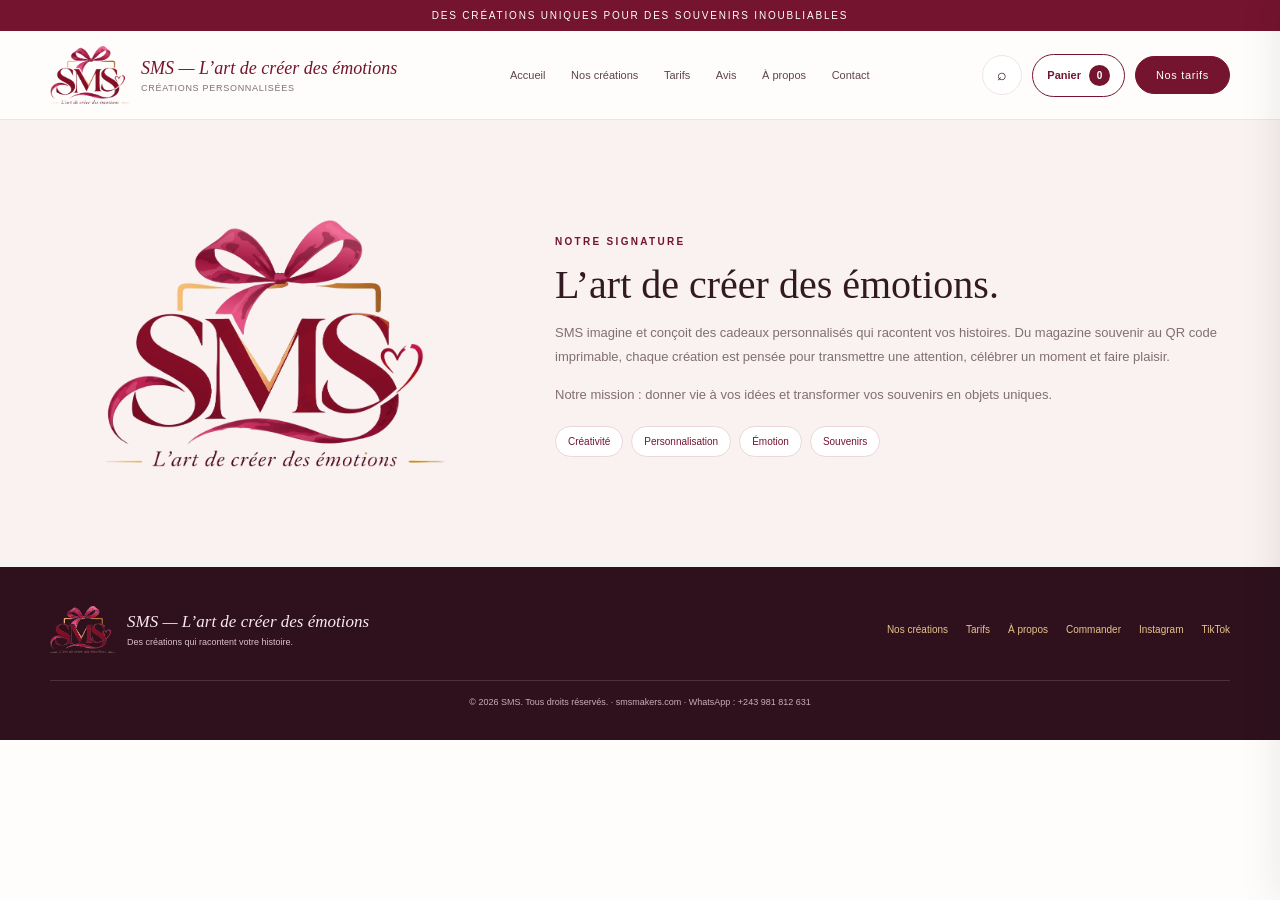
==== apropos.html @ b7522108 "Add files via upload" ====
﻿<!DOCTYPE html>
<html lang="fr">
<head>
<meta charset="UTF-8">
<meta name="viewport" content="width=device-width, initial-scale=1.0">
<link rel="canonical" href="https://smsmakers.com/">
<meta name="description" content="SMS — L’art de créer des émotions. Magazines, journaux surprises, cadres, mini-albums, cartes, QR codes et invitations personnalisés.">
<title>SMS — L’art de créer des émotions</title>
<link rel="stylesheet" href="style.css">
</head>
<body>
<div id="app">
<div class="announcement">Des créations uniques pour des souvenirs inoubliables</div>
  <header>
    <div class="wrap nav">
      <a class="brand" href="index.html" aria-label="SMS accueil">
        <img src="[data-uri]" alt="Logo SMS sans arrière-plan">
        <span class="brand-copy"><strong>SMS — L’art de créer des émotions</strong><small>CRÉATIONS PERSONNALISÉES</small></span>
      </a>
      <nav class="nav-links" id="navLinks" aria-label="Navigation principale">
        <a href="index.html">Accueil</a><a href="creations.html">Nos créations</a><a href="tarifs.html">Tarifs</a><a href="avis.html">Avis</a><a href="apropos.html">À propos</a><a href="commander.html">Contact</a>
      </nav>
      <div class="nav-actions">
        <button class="search-toggle" id="searchToggle" aria-label="Ouvrir la recherche" title="Rechercher">⌕</button>
        <button class="cart-toggle" id="cartToggle" aria-label="Ouvrir le panier">Panier <span id="cartCount">0</span></button>
        <a class="pill" href="tarifs.html">Nos tarifs</a>
        <button class="menu-toggle" id="menuToggle" aria-label="Ouvrir le menu" aria-expanded="false">☰</button>
      </div>
    </div>
    <div class="search-panel" id="searchPanel">
      <div class="wrap"><label class="search-box"><span>⌕</span><input id="siteSearch" type="search" placeholder="Rechercher un magazine, un cadre, un album…" aria-label="Rechercher une création"></label></div>
    </div>
  </header>
<main>
<section class="section about" id="apropos">
      <div class="wrap about-grid">
        <div class="about-logo"><img src="[data-uri]" alt="Logo SMS transparent"></div>
        <div class="about-copy"><span class="kicker">Notre signature</span><h2>L’art de créer des émotions.</h2><p>SMS imagine et conçoit des cadeaux personnalisés qui racontent vos histoires. Du magazine souvenir au QR code imprimable, chaque création est pensée pour transmettre une attention, célébrer un moment et faire plaisir.</p><p>Notre mission : donner vie à vos idées et transformer vos souvenirs en objets uniques.</p><div class="tags"><span>Créativité</span><span>Personnalisation</span><span>Émotion</span><span>Souvenirs</span></div></div>
      </div>
    </section>
</main>
<div class="cart-overlay" id="cartOverlay"></div>
  <aside class="cart-drawer" id="cartDrawer" aria-label="Votre panier" aria-hidden="true">
    <div class="cart-head"><h2>Votre panier</h2><button class="cart-close" id="cartClose" aria-label="Fermer le panier">×</button></div>
    <div id="cartItems"><div class="cart-empty">Votre panier est vide pour le moment.<br>Ajoutez les créations qui vous intéressent.</div></div>
    <div class="cart-summary" id="cartSummary" hidden>
      <p>Le total affiché ne comprend pas la livraison. Les frais seront calculés selon votre lieu de livraison.</p>
      <div class="promo-status" id="promoStatus" aria-live="polite"></div>
      <button class="pill" id="cartWhatsApp" type="button">Envoyer ma commande sur WhatsApp</button>
      <div class="cart-social"><a id="cartInstagram" href="#" target="_blank" rel="noopener">Commander via Instagram</a><a id="cartTikTok" href="#" target="_blank" rel="noopener">Nous écrire sur TikTok</a></div>
    </div>
  </aside>
<footer>
    <div class="wrap">
      <div class="footer-inner">
        <div class="footer-brand"><img src="[data-uri]" alt="SMS"><div><strong>SMS — L’art de créer des émotions</strong><small>Des créations qui racontent votre histoire.</small></div></div>
        <div class="footer-links"><a href="creations.html">Nos créations</a><a href="tarifs.html">Tarifs</a><a href="apropos.html">À propos</a><a href="commander.html">Commander</a><a id="footerInstagram" href="#" target="_blank" rel="noopener">Instagram</a><a id="footerTikTok" href="#" target="_blank" rel="noopener">TikTok</a></div>
      </div>
      <div class="copyright">© <span id="year"></span> SMS. Tous droits réservés. · <a href="https://smsmakers.com/" target="_blank" rel="noopener">smsmakers.com</a> · WhatsApp : +243 981 812 631</div>
    </div>
  </footer>
</div>
<script src="script.js"></script>
</body>
</html>
---- style.css ----
﻿
:root {
  --site-primary: #74142f;
  --site-secondary: #d7a65e;
  --site-background: #fffdfb;
  --site-on-primary: #ffffff;
  --site-on-secondary: #32111d;
  --site-on-background: #321a22;
  --site-font-body: Arial, Helvetica, sans-serif;
  --site-font-heading: Georgia, 'Times New Roman', serif;
  --site-heading-scale: 1;
  --site-spacing-scale: 1;
  --site-radius-scale: 1;
  --site-decoration-opacity: 1;
  --ink: #321a22;
  --muted: #806f73;
  --line: #eee4e2;
  --blush: #f8edef;
  --cream: #f8f2eb;
}
* { box-sizing: border-box; }
html { scroll-behavior: smooth; scroll-padding-top: 110px; }
body { margin: 0; font-family: var(--site-font-body); background: var(--site-background); color: var(--ink); }
#app { min-height: 100vh; width: 100%; background-color: light-dark(var(--site-background), #20171a); color: light-dark(var(--site-on-background), #fff2f3); border-radius: 0; overflow: clip; }
a { color: inherit; text-decoration: none; }
button, input, textarea, select { font: inherit; }
.wrap { width: min(1180px, calc(100% - 48px)); margin-inline: auto; }
.announcement { padding: 10px 16px; background: var(--site-primary); color: white; text-align: center; font-size: 10px; letter-spacing: .18em; text-transform: uppercase; }
header { position: sticky; top: 0; z-index: 20; background: color-mix(in srgb, var(--site-background) 95%, transparent); backdrop-filter: blur(14px); border-bottom: 1px solid var(--line); }
.nav { min-height: 88px; display: grid; grid-template-columns: auto 1fr auto; align-items: center; gap: 28px; }
.brand { display: flex; align-items: center; gap: 11px; min-width: 190px; }
.brand img { width: 80px; height: 70px; object-fit: contain; }
.brand-copy { display: grid; gap: 4px; }
.brand-copy strong { font: italic 18px var(--site-font-heading); color: var(--site-primary); }
.brand-copy small { color: var(--muted); font-size: 9px; letter-spacing: .08em; }
.nav-links { display: flex; justify-content: center; align-items: center; gap: clamp(12px, 2vw, 27px); }
.nav-links a { font-size: 11px; color: #5c454c; transition: color .2s; white-space: nowrap; }
.nav-links a:hover { color: var(--site-primary); }
.nav-actions { display: flex; align-items: center; gap: 10px; }
.search-toggle, .menu-toggle { width: 40px; height: 40px; display: grid; place-items: center; border: 1px solid var(--line); background: white; color: var(--ink); border-radius: 50%; cursor: pointer; }
.menu-toggle { display: none; }
.pill { display: inline-flex; align-items: center; justify-content: center; border: 1px solid var(--site-primary); border-radius: 99px; padding: 12px 20px; background: var(--site-primary); color: white; font-size: 11px; letter-spacing: .06em; cursor: pointer; transition: .2s; }
.pill:hover { transform: translateY(-2px); box-shadow: 0 9px 20px #74142f22; }
.search-panel { display: none; padding: 0 0 18px; }
.search-panel.open { display: block; }
.search-box { display: flex; align-items: center; gap: 12px; max-width: 580px; margin: auto; padding: 12px 17px; border: 1px solid var(--line); border-radius: 99px; background: white; }
.search-box input { width: 100%; border: 0; outline: 0; color: var(--ink); background: transparent; font-size: 13px; }
.hero { padding: 58px 0 54px; background: linear-gradient(110deg, #fbf5f0 0%, #fffdfb 53%, #f7e9ed 100%); }
.hero-grid { display: grid; grid-template-columns: 1fr 1.04fr; align-items: center; gap: 50px; }
.kicker { color: var(--site-primary); font-size: 10px; letter-spacing: .23em; text-transform: uppercase; font-weight: 700; }
.hero h1 { margin: 17px 0 18px; color: #5e1028; font: normal clamp(42px, 5.1vw, 68px)/1.06 var(--site-font-heading); letter-spacing: -.035em; }
.hero h1 em { color: #b64d70; font-weight: normal; }
.hero p { max-width: 470px; color: #78676b; font-size: 14px; line-height: 1.9; }
.hero-buttons { display: flex; flex-wrap: wrap; gap: 11px; margin-top: 27px; }
.pill.secondary { background: transparent; color: var(--site-primary); }
.hero-signature { margin-top: 27px; color: #977d80; font: italic 17px var(--site-font-heading); }
.hero-gallery { position: relative; padding: 17px; background: #fff; border: 1px solid #eee2df; box-shadow: 0 22px 55px #4d1b2a13; transform: rotate(.6deg); }
.gallery-grid { display: grid; grid-template-columns: repeat(3, 1fr); gap: 10px; }
.gallery-tile { min-width: 0; }
.gallery-tile .art { height: clamp(130px, 18vw, 220px); display: grid; place-items: center; overflow: hidden; background: #f5e5e6; }
.gallery-tile:nth-child(2) .art { background: #f4eee4; }
.gallery-tile:nth-child(3) .art { background: #eee4e9; }
.gallery-tile p { margin: 9px 0 0; color: #4c353c; text-align: center; font: italic 13px var(--site-font-heading); }
.art-card { width: 68%; aspect-ratio: .72; padding: 12px 8px; display: flex; flex-direction: column; align-items: center; justify-content: space-between; background: #fffdfa; border: 1px solid #dfc6bd; box-shadow: 0 9px 18px #52212c22; transform: rotate(-5deg); text-align: center; }
.art-card b { color: var(--site-primary); font: italic 17px var(--site-font-heading); }
.art-card span { color: #b67a64; font-size: 27px; }
.art-card small { color: #8a6c6c; font-size: 6px; letter-spacing: .13em; text-transform: uppercase; }
.art-book { width: 73%; aspect-ratio: .72; background: linear-gradient(135deg, #8a2643, #4b142b); color: #f7dfc2; padding: 17px 9px; display: flex; flex-direction: column; justify-content: space-between; text-align: center; transform: rotate(4deg); box-shadow: 0 10px 20px #52212c30; }
.art-book b { font: italic 18px var(--site-font-heading); }
.art-book small { font-size: 6px; letter-spacing: .14em; }
.art-frame { width: 80%; aspect-ratio: 1.08; border: 10px solid #d7b57f; background: #fff; padding: 7px; transform: rotate(3deg); box-shadow: 0 10px 20px #52212c22; }
.art-frame div { height: 100%; display: grid; place-items: center; background: linear-gradient(145deg,#f2d6df,#f7e9d9); color: #8e2548; font-size: 36px; }
.hero-caption { padding: 14px 0 0; text-align: center; color: var(--site-primary); font: italic 15px var(--site-font-heading); }
.section { padding: 75px 0; }
.section-heading { max-width: 620px; margin: 0 auto 34px; text-align: center; }
.section-heading .kicker { display: block; }
.section-heading h2 { margin: 12px 0 9px; color: var(--ink); font: normal calc(37px * var(--site-heading-scale))/1.15 var(--site-font-heading); }
.section-heading p { margin: 0; color: var(--muted); font-size: 13px; line-height: 1.8; }
.category-nav { display: flex; justify-content: center; flex-wrap: wrap; gap: 9px; margin: 0 auto 28px; }
.category-nav button { border: 1px solid var(--line); background: white; color: #725d62; border-radius: 99px; padding: 9px 14px; font-size: 10px; cursor: pointer; }
.category-nav button.active, .category-nav button:hover { background: var(--site-primary); color: white; border-color: var(--site-primary); }
.product-grid { display: grid; grid-template-columns: repeat(4, 1fr); gap: 17px; }
.product-card { overflow: hidden; background: white; border: 1px solid var(--line); transition: transform .22s, box-shadow .22s; }
.product-card:hover { transform: translateY(-5px); box-shadow: 0 15px 32px #46182712; }
.product-card[hidden] { display: none; }
.product-art { height: 205px; display: grid; place-items: center; overflow: hidden; background: #f7e9ec; }
.product-card:nth-child(3n+2) .product-art { background: #f5eee4; }
.product-card:nth-child(3n) .product-art { background: #eee8ed; }
.product-card:nth-child(4n) .product-art { background: #f8e8df; }
.product-info { padding: 16px 16px 18px; }
.product-info .type { color: #a27b80; font-size: 9px; letter-spacing: .14em; text-transform: uppercase; }
.product-info h3 { margin: 7px 0; color: var(--ink); font: normal 20px var(--site-font-heading); }
.product-info p { min-height: 48px; margin: 0 0 13px; color: var(--muted); font-size: 11px; line-height: 1.7; }
.text-link { color: var(--site-primary); font-size: 10px; font-weight: 700; letter-spacing: .07em; }
.text-link span { font-size: 16px; vertical-align: -1px; }
.no-results { display: none; padding: 25px; text-align: center; color: var(--muted); font-size: 13px; }
.no-results.show { display: block; }
.review-band { position: relative; overflow: hidden; padding: 55px 0 60px; background: var(--site-primary); color: white; }
.review-band:before { content: ''; position: absolute; left: -5%; right: -5%; top: -42px; height: 75px; border-radius: 50%; background: var(--site-background); }
.review-head { text-align: center; padding-top: 15px; }
.review-head span { color: #edc88e; font: italic 20px var(--site-font-heading); }
.review-head h2 { margin: 4px 0 25px; color: white; font: normal 38px var(--site-font-heading); letter-spacing: .08em; }
.review-grid { display: grid; grid-template-columns: repeat(3, 1fr); gap: 24px; }
.review { padding: 18px 22px; border-top: 1px solid #ffffff40; text-align: center; }
.stars { color: #e9c17f; letter-spacing: .2em; font-size: 12px; }
.review p { color: #f2e5e8; font: italic 13px/1.8 var(--site-font-heading); }
.review small { color: #dfbdc7; font-size: 9px; letter-spacing: .12em; text-transform: uppercase; }
.process { display: grid; grid-template-columns: repeat(3, 1fr); gap: 18px; }
.process-card { padding: 25px; border: 1px solid var(--line); background: white; }
.process-number { color: #bd8c57; font: italic 28px var(--site-font-heading); }
.process-card h3 { margin: 12px 0 8px; color: var(--ink); font: normal 21px var(--site-font-heading); }
.process-card p { margin: 0; color: var(--muted); font-size: 12px; line-height: 1.8; }
.about { background: #faf1f1; }
.about-grid { display: grid; grid-template-columns: .8fr 1.2fr; gap: 55px; align-items: center; }
.about-logo { display: grid; place-items: center; padding: 25px; background: transparent; }
.about-logo img { width: min(100%, 340px); height: auto; }
.about-copy h2 { margin: 12px 0; color: var(--ink); font: normal 40px var(--site-font-heading); }
.about-copy p { color: var(--muted); font-size: 13px; line-height: 1.9; }
.tags { display: flex; flex-wrap: wrap; gap: 8px; margin-top: 18px; }
.tags span { padding: 9px 12px; border: 1px solid #ead8da; border-radius: 99px; color: var(--site-primary); background: #fff; font-size: 10px; }
.contact-grid { display: grid; grid-template-columns: .8fr 1.2fr; gap: 42px; align-items: start; }
.contact-copy h2 { margin: 12px 0; color: var(--ink); font: normal 40px var(--site-font-heading); }
.contact-copy p { color: var(--muted); font-size: 13px; line-height: 1.9; }
.contact-form { display: grid; grid-template-columns: 1fr 1fr; gap: 14px; padding: 24px; background: white; border: 1px solid var(--line); }
.field { display: flex; flex-direction: column; gap: 7px; }
.field.full { grid-column: 1/-1; }
.field label { color: #59434a; font-size: 10px; font-weight: 700; }
.field input, .field select, .field textarea { width: 100%; padding: 12px; border: 1px solid #e8dcda; border-radius: 3px; background: #fffdfc; color: var(--ink); outline: none; font-size: 12px; }
.field input:focus, .field select:focus, .field textarea:focus { border-color: var(--site-primary); }
.field textarea { min-height: 95px; resize: vertical; }
.contact-form button { grid-column: 1/-1; }
.form-note { grid-column: 1/-1; margin: 0; color: var(--muted); font-size: 10px; line-height: 1.6; }
footer { padding: 33px 0; background: #2e111c; color: #f8e9ed; }
.footer-inner { display: flex; align-items: center; justify-content: space-between; gap: 25px; }
.footer-brand { display: flex; align-items: center; gap: 12px; }
.footer-brand img { width: 65px; height: 58px; object-fit: contain; }
.footer-brand strong { font: italic 17px var(--site-font-heading); }
.footer-brand small { display: block; margin-top: 5px; color: #d9c0c7; font-size: 9px; }
.footer-links { display: flex; flex-wrap: wrap; gap: 18px; color: #e8c48e; font-size: 10px; }
.copyright { margin-top: 22px; padding-top: 16px; border-top: 1px solid #ffffff22; color: #c9aeb7; font-size: 9px; text-align: center; }
@media (max-width: 980px) {
  .nav { grid-template-columns: auto 1fr auto; gap: 12px; }
  .brand-copy { display: none; }
  .nav-links { gap: 13px; }
  .nav-links a { font-size: 10px; }
  .product-grid { grid-template-columns: repeat(3, 1fr); }
  .hero-grid { gap: 28px; }
}
@media (max-width: 700px) {
  .wrap { width: min(100% - 30px, 540px); }
  .announcement { font-size: 8px; letter-spacing: .12em; }
  .nav { min-height: 72px; grid-template-columns: auto 1fr auto; }
  .brand img { width: 65px; height: 58px; }
  .brand-copy { display: grid; }
  .brand-copy strong { font-size: 15px; }
  .brand-copy small { font-size: 8px; }
  .menu-toggle { display: grid; }
  .nav-links { display: none; position: absolute; top: 72px; left: 0; right: 0; padding: 18px 22px 22px; background: var(--site-background); border-bottom: 1px solid var(--line); flex-direction: column; align-items: stretch; gap: 0; }
  .nav-links.open { display: flex; }
  .nav-links a { padding: 12px 0; border-bottom: 1px solid var(--line); font-size: 12px; }
  .nav-actions > .pill { display: none; }
  .hero { padding: 42px 0; }
  .hero-grid { grid-template-columns: 1fr; gap: 28px; }
  .hero h1 { font-size: 47px; }
  .hero p { font-size: 13px; }
  .hero-gallery { max-width: 480px; margin: 0 auto; }
  .gallery-tile .art { height: 145px; }
  .section { padding: 57px 0; }
  .section-heading h2 { font-size: 32px; }
  .product-grid { grid-template-columns: repeat(2, minmax(0, 1fr)); gap: 11px; }
  .product-art { height: 155px; }
  .product-info { padding: 13px; }
  .product-info h3 { font-size: 17px; }
  .product-info p { min-height: 62px; font-size: 10px; }
  .review-grid, .process { grid-template-columns: 1fr; gap: 10px; }
  .review { padding: 14px 18px; }
  .about-grid, .contact-grid { grid-template-columns: 1fr; gap: 24px; }
  .about-logo { max-width: 280px; margin: auto; }
  .contact-form { grid-template-columns: 1fr; padding: 18px; }
  .field.full { grid-column: auto; }
  .footer-inner { align-items: flex-start; flex-direction: column; }
}
@media (max-width: 380px) {
  .brand-copy strong { font-size: 13px; }
  .search-toggle, .menu-toggle { width: 36px; height: 36px; }
  .product-grid { grid-template-columns: 1fr; }
  .product-art { height: 190px; }
  .gallery-tile .art { height: 115px; }
}

/* ===== PANIER, TARIFS ET RÉSEAUX SOCIAUX ===== */
.cart-toggle {
  display: inline-flex; align-items: center; gap: 8px; border: 1px solid var(--site-primary);
  border-radius: 99px; padding: 10px 14px; background: #fff; color: var(--site-primary);
  font-size: 11px; font-weight: 700; cursor: pointer;
}
.cart-toggle span { display: grid; place-items: center; width: 21px; height: 21px; border-radius: 50%; background: var(--site-primary); color: white; font-size: 10px; }
.add-cart {
  display: inline-flex; align-items: center; justify-content: center; width: 100%; margin-top: 13px;
  padding: 11px 12px; border: 1px solid var(--site-primary); border-radius: 3px;
  background: var(--site-primary); color: white; font-size: 10px; font-weight: 700; letter-spacing: .06em; cursor: pointer;
}
.add-cart:hover { background: #541027; }
.product-variant{width:100%;margin-top:10px;padding:10px;border:1px solid var(--line);background:#fffdfb;color:var(--ink);font-size:10px;border-radius:3px;}
.product-price { margin-top: 9px; color: var(--site-primary); font-size: 12px; font-weight: 700; }
.price-note { margin: 20px auto 0; max-width: 760px; text-align: center; color: var(--muted); font-size: 11px; line-height: 1.8; }
.price-grid { display: grid; grid-template-columns: repeat(2, minmax(0,1fr)); gap: 20px; }
.price-panel { padding: 25px; border: 1px solid var(--line); background: white; }
.price-panel h3 { margin: 0 0 8px; color: var(--site-primary); font: normal 25px var(--site-font-heading); }
.price-panel > p { margin: 0 0 17px; color: var(--muted); font-size: 11px; line-height: 1.7; }
.price-row { display: flex; align-items: center; justify-content: space-between; gap: 12px; padding: 13px 0; border-top: 1px solid var(--line); font-size: 11px; }
.price-row strong { color: var(--site-primary); text-align: right; white-space: nowrap; }
.price-tag { display: inline-block; margin-left: 5px; padding: 4px 7px; border-radius: 99px; background: #f8edef; color: #74142f; font-size: 8px; text-transform: uppercase; letter-spacing: .06em; }
.social-strip { display: flex; flex-wrap: wrap; gap: 10px; margin-top: 20px; }
.social-link { display: inline-flex; align-items: center; justify-content: center; gap: 8px; padding: 12px 16px; border: 1px solid #ffffff55; border-radius: 99px; color: white; font-size: 11px; }
.social-link:hover { background: #ffffff18; }
.cart-overlay { position: fixed; inset: 0; z-index: 80; background: #1b0b12a8; opacity: 0; visibility: hidden; transition: .2s; }
.cart-overlay.open { opacity: 1; visibility: visible; }
.cart-drawer { position: fixed; z-index: 81; top: 0; right: 0; width: min(440px, 100%); height: 100dvh; padding: 24px; overflow-y: auto; background: #fffdfb; color: #321a22; transform: translateX(105%); transition: transform .25s ease; box-shadow: -15px 0 45px #1b0b1220; }
.cart-drawer.open { transform: translateX(0); }
.cart-head { display: flex; align-items: center; justify-content: space-between; gap: 12px; padding-bottom: 16px; border-bottom: 1px solid var(--line); }
.cart-head h2 { margin: 0; font: normal 27px var(--site-font-heading); color: var(--site-primary); }
.cart-close { width: 38px; height: 38px; border: 1px solid var(--line); border-radius: 50%; background: white; font-size: 20px; cursor: pointer; }
.cart-empty { padding: 34px 8px; text-align: center; color: var(--muted); font-size: 13px; line-height: 1.8; }
.cart-item { display: grid; grid-template-columns: 1fr auto; gap: 10px; padding: 16px 0; border-bottom: 1px solid var(--line); }
.cart-item strong { display: block; font: normal 17px var(--site-font-heading); }
.cart-item small { display: block; margin-top: 5px; color: var(--muted); font-size: 10px; }
.cart-controls { display: flex; align-items: center; gap: 7px; margin-top: 10px; }
.cart-controls button { width: 27px; height: 27px; border: 1px solid var(--line); background: white; cursor: pointer; }
.cart-remove { border: 0 !important; color: #a32d4b; background: transparent !important; font-size: 10px; }
.cart-item-price { color: var(--site-primary); font-size: 11px; font-weight: 700; text-align: right; }
.cart-summary { margin-top: 20px; padding-top: 15px; border-top: 1px solid var(--line); }
.cart-summary p { color: var(--muted); font-size: 11px; line-height: 1.7; }
.cart-summary .pill { width: 100%; margin-top: 8px; }
.cart-social { display: grid; grid-template-columns: 1fr 1fr; gap: 8px; margin-top: 10px; }
.cart-social a { padding: 11px 8px; border: 1px solid var(--line); text-align: center; color: var(--site-primary); font-size: 10px; border-radius: 99px; }
.cart-social a:hover { background: #f8edef; }
@media (max-width: 700px) {
  .nav-actions { gap: 6px; }
  .cart-toggle { padding: 8px 10px; font-size: 10px; }
  .nav-actions > .pill { display: none; }
  .price-grid { grid-template-columns: 1fr; }
}


/* Campagne saisonnière Noël & Nouvel An */
.holiday-promo{display:flex;flex-direction:column;gap:7px;max-width:520px;margin:0 0 25px;padding:17px 19px;border:1px solid #c79a57;border-radius:5px;background:linear-gradient(115deg,#4b1024,#751c38);color:#fff;box-shadow:0 10px 26px #4b10241c}
.holiday-eyebrow{font-size:9px;letter-spacing:.16em;color:#f1c98c;font-weight:700}
.holiday-promo strong{font-family:var(--site-font-heading,Georgia,serif);font-size:clamp(20px,3vw,28px);font-weight:400;letter-spacing:.02em}
.holiday-promo strong b{display:inline-block;margin-left:8px;color:#f5cf8e;font-family:inherit;font-size:1.18em}
.holiday-promo>span:last-child{font-size:10px;line-height:1.6;color:#f7e8e9}
.promo-status{margin:12px 0;padding:13px;border:1px solid #d4b078;background:#fff8eb;color:#603b20;font-size:11px;line-height:1.65}
.promo-status strong{display:block;color:#6d1732;font-size:13px;margin-bottom:3px}
.cart-toggle{display:inline-flex;align-items:center;gap:8px;border:1px solid var(--site-primary);border-radius:99px;padding:10px 14px;background:#fff;color:var(--site-primary);font-size:11px;font-weight:700;cursor:pointer}
.cart-toggle span{display:grid;place-items:center;width:21px;height:21px;border-radius:50%;background:var(--site-primary);color:#fff;font-size:10px}
@media(max-width:700px){.nav-actions{gap:6px}.cart-toggle{padding:8px 10px;font-size:10px}.holiday-promo{margin-bottom:20px}}
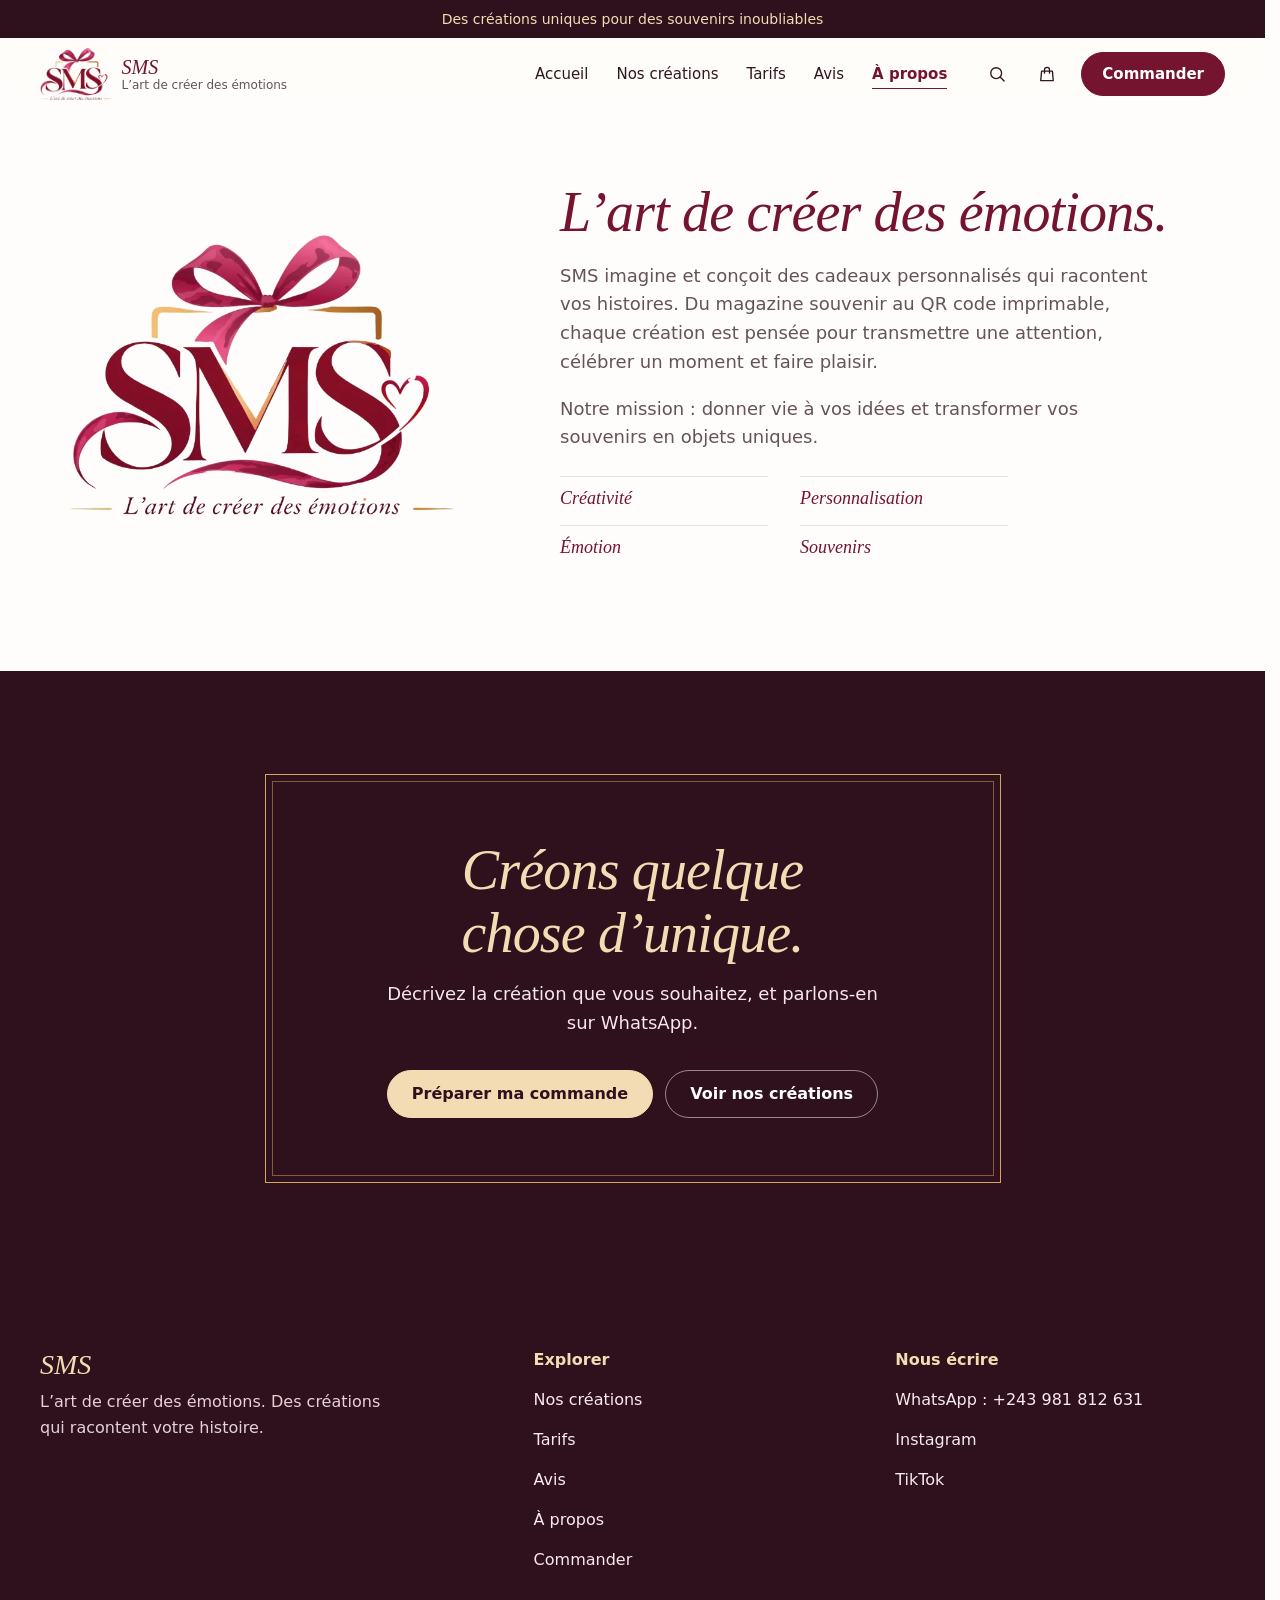
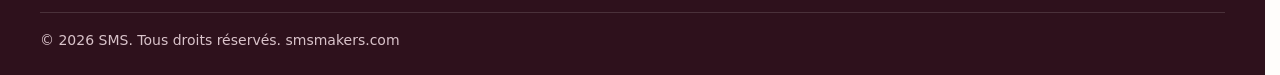
==== commit e74b11a2: "Refonte UI/UX du site SMS autour de l'univers de l'événement - Nouveau hero en faire-part animé et p" ====
--- a/apropos.html
+++ b/apropos.html
@@ -1,65 +1,148 @@
-﻿<!DOCTYPE html>
+<!DOCTYPE html>
 <html lang="fr">
 <head>
 <meta charset="UTF-8">
-<meta name="viewport" content="width=device-width, initial-scale=1.0">
-<link rel="canonical" href="https://smsmakers.com/">
-<meta name="description" content="SMS — L’art de créer des émotions. Magazines, journaux surprises, cadres, mini-albums, cartes, QR codes et invitations personnalisés.">
-<title>SMS — L’art de créer des émotions</title>
+<meta name="viewport" content="width=device-width, initial-scale=1, viewport-fit=cover">
+<title>À propos | SMS, l’art de créer des émotions</title>
+<meta name="description" content="SMS imagine et conçoit des cadeaux personnalisés qui racontent vos histoires et célèbrent vos moments.">
+<link rel="canonical" href="https://smsmakers.com/apropos.html">
+<meta name="theme-color" content="#fffdfb">
+<link rel="icon" href="assets/favicon.png" type="image/png">
+<link rel="apple-touch-icon" href="assets/apple-touch-icon.png">
+<meta property="og:type" content="website">
+<meta property="og:locale" content="fr_FR">
+<meta property="og:site_name" content="SMS">
+<meta property="og:title" content="À propos | SMS, l’art de créer des émotions">
+<meta property="og:description" content="SMS imagine et conçoit des cadeaux personnalisés qui racontent vos histoires et célèbrent vos moments.">
+<meta property="og:url" content="https://smsmakers.com/apropos.html">
+<meta property="og:image" content="https://smsmakers.com/assets/og-image.jpg">
+<meta property="og:image:width" content="1200">
+<meta property="og:image:height" content="630">
+<meta name="twitter:card" content="summary_large_image">
 <link rel="stylesheet" href="style.css">
-</head>
-<body>
-<div id="app">
+<script type="speculationrules">{"prefetch":[{"where":{"href_matches":"/*"},"eagerness":"moderate"}]}</script>
+</head>
+<body>
+<a class="skip-link" href="#contenu">Aller au contenu</a>
 <div class="announcement">Des créations uniques pour des souvenirs inoubliables</div>
-  <header>
-    <div class="wrap nav">
-      <a class="brand" href="index.html" aria-label="SMS accueil">
-        <img src="[data-uri]" alt="Logo SMS sans arrière-plan">
-        <span class="brand-copy"><strong>SMS — L’art de créer des émotions</strong><small>CRÉATIONS PERSONNALISÉES</small></span>
-      </a>
-      <nav class="nav-links" id="navLinks" aria-label="Navigation principale">
-        <a href="index.html">Accueil</a><a href="creations.html">Nos créations</a><a href="tarifs.html">Tarifs</a><a href="avis.html">Avis</a><a href="apropos.html">À propos</a><a href="commander.html">Contact</a>
-      </nav>
-      <div class="nav-actions">
-        <button class="search-toggle" id="searchToggle" aria-label="Ouvrir la recherche" title="Rechercher">⌕</button>
-        <button class="cart-toggle" id="cartToggle" aria-label="Ouvrir le panier">Panier <span id="cartCount">0</span></button>
-        <a class="pill" href="tarifs.html">Nos tarifs</a>
-        <button class="menu-toggle" id="menuToggle" aria-label="Ouvrir le menu" aria-expanded="false">☰</button>
+<header class="site-header">
+  <div class="wrap nav">
+    <a class="brand" href="index.html" aria-label="SMS, retour à l'accueil">
+      <img src="assets/logo-160.webp" width="165" height="120" alt="">
+      <span class="brand-copy"><strong>SMS</strong><small>L’art de créer des émotions</small></span>
+    </a>
+    <nav class="nav-links" id="navLinks" aria-label="Navigation principale">
+      <a href="index.html">Accueil</a><a href="creations.html">Nos créations</a><a href="tarifs.html">Tarifs</a><a href="avis.html">Avis</a><a href="apropos.html" aria-current="page">À propos</a><a class="nav-order" href="commander.html">Commander</a>
+    </nav>
+    <div class="nav-actions">
+      <button class="icon-btn" id="searchToggle" type="button" aria-label="Ouvrir la recherche" aria-expanded="false" aria-controls="searchPanel"><svg class="icon" viewBox="0 0 24 24" aria-hidden="true"><circle cx="11" cy="11" r="6.5"/><path d="M16 16l4.5 4.5"/></svg></button>
+      <button class="icon-btn" id="cartToggle" type="button" aria-label="Ouvrir le panier, vide"><svg class="icon" viewBox="0 0 24 24" aria-hidden="true"><path d="M5.5 8.5h13l1 11.5h-15z"/><path d="M9 11V7a3 3 0 0 1 6 0v4"/></svg><span class="cart-count" id="cartCount" data-empty="true" aria-hidden="true">0</span></button>
+      <a class="btn btn-primary nav-cta" href="commander.html">Commander</a>
+      <button class="icon-btn menu-toggle" id="menuToggle" type="button" aria-label="Ouvrir le menu" aria-expanded="false" aria-controls="navLinks"><span class="burger" aria-hidden="true"><span></span><span></span></span></button>
+    </div>
+    <div class="search-panel" id="searchPanel">
+      <div class="wrap">
+        <form id="searchForm" action="creations.html" role="search">
+          <label class="search-box"><svg class="icon" viewBox="0 0 24 24" aria-hidden="true"><circle cx="11" cy="11" r="6.5"/><path d="M16 16l4.5 4.5"/></svg><span class="visually-hidden">Rechercher une création</span><input id="siteSearch" name="q" type="search" placeholder="Magazine, cadre, invitation…" autocomplete="off" enterkeyhint="search"></label>
+        </form>
+        <ul class="search-results" id="searchResults"></ul>
+        <p class="search-empty" id="searchEmpty" hidden>Aucune création ne correspond. Essayez « cadre », « mariage » ou « invitation ».</p>
       </div>
     </div>
-    <div class="search-panel" id="searchPanel">
-      <div class="wrap"><label class="search-box"><span>⌕</span><input id="siteSearch" type="search" placeholder="Rechercher un magazine, un cadre, un album…" aria-label="Rechercher une création"></label></div>
+  </div>
+</header>
+<main id="contenu">
+<section class="section page-top">
+  <div class="wrap about-grid">
+    <img class="about-logo" src="assets/logo-640.webp" width="640" height="466" alt="Logo SMS : un cadeau noué d’un ruban, avec la signature L’art de créer des émotions">
+    <div class="about-copy">
+      <h1>L’art de créer des émotions.</h1>
+      <p>SMS imagine et conçoit des cadeaux personnalisés qui racontent vos histoires. Du magazine souvenir au QR code imprimable, chaque création est pensée pour transmettre une attention, célébrer un moment et faire plaisir.</p>
+      <p>Notre mission : donner vie à vos idées et transformer vos souvenirs en objets uniques.</p>
+      <ul class="about-values"><li>Créativité</li><li>Personnalisation</li><li>Émotion</li><li>Souvenirs</li></ul>
     </div>
-  </header>
-<main>
-<section class="section about" id="apropos">
-      <div class="wrap about-grid">
-        <div class="about-logo"><img src="[data-uri]" alt="Logo SMS transparent"></div>
-        <div class="about-copy"><span class="kicker">Notre signature</span><h2>L’art de créer des émotions.</h2><p>SMS imagine et conçoit des cadeaux personnalisés qui racontent vos histoires. Du magazine souvenir au QR code imprimable, chaque création est pensée pour transmettre une attention, célébrer un moment et faire plaisir.</p><p>Notre mission : donner vie à vos idées et transformer vos souvenirs en objets uniques.</p><div class="tags"><span>Créativité</span><span>Personnalisation</span><span>Émotion</span><span>Souvenirs</span></div></div>
+  </div>
+</section>
+<section class="invitation-band on-dark"><div class="wrap"><div class="invitation"><h2>Créons quelque chose d’unique.</h2><p>Décrivez la création que vous souhaitez, et parlons-en sur WhatsApp.</p><div class="hero-actions"><a class="btn btn-gold" href="commander.html">Préparer ma commande</a><a class="btn btn-ghost" href="creations.html">Voir nos créations</a></div></div></div></section>
+</main>
+<footer class="site-footer on-dark">
+  <div class="wrap">
+    <div class="footer-grid">
+      <div class="footer-brand"><strong>SMS</strong><p>L’art de créer des émotions. Des créations qui racontent votre histoire.</p></div>
+      <div class="footer-col"><h2>Explorer</h2><ul>
+        <li><a href="creations.html">Nos créations</a></li><li><a href="tarifs.html">Tarifs</a></li><li><a href="avis.html">Avis</a></li><li><a href="apropos.html">À propos</a></li><li><a href="commander.html">Commander</a></li>
+      </ul></div>
+      <div class="footer-col"><h2>Nous écrire</h2><ul>
+        <li><a data-wa="" href="https://wa.me/243981812631" target="_blank" rel="noopener">WhatsApp : +243 981 812 631</a></li>
+        <li><a data-instagram href="https://www.instagram.com/sms_makers/" target="_blank" rel="noopener">Instagram</a></li>
+        <li><a data-tiktok href="https://www.tiktok.com/@sms_makers" target="_blank" rel="noopener">TikTok</a></li>
+      </ul></div>
+    </div>
+    <p class="copyright">© <span id="year">2026</span> SMS. Tous droits réservés. <a href="https://smsmakers.com/">smsmakers.com</a></p>
+  </div>
+</footer>
+<a class="wa-fab" data-wa="" href="https://wa.me/243981812631" target="_blank" rel="noopener"><svg class="icon" viewBox="0 0 24 24" aria-hidden="true"><path d="M4 19.5l1.4-4A8 8 0 1 1 8.6 18.3z"/><path d="M9 9.5c0 3 2.5 5.5 5.5 5.5"/></svg>WhatsApp</a>
+
+<dialog class="sheet sheet--side" id="cartSheet" aria-labelledby="cartTitle">
+  <div class="sheet-scrim" data-sheet-close></div>
+  <div class="sheet-panel">
+    <div class="sheet-grab">
+      <div class="sheet-handle"></div>
+      <div class="sheet-head"><h2 id="cartTitle">Votre panier</h2><button class="icon-btn sheet-close" type="button" data-sheet-close aria-label="Fermer le panier"><svg class="icon" viewBox="0 0 24 24" aria-hidden="true"><path d="M6 6l12 12M18 6L6 18"/></svg></button></div>
+    </div>
+    <div class="sheet-body">
+      <div class="cart-empty" id="cartEmpty"><p>Votre panier est vide. Choisissez une création pour commencer.</p><a class="btn btn-primary" href="creations.html">Voir nos créations</a></div>
+      <ul class="cart-list" id="cartList"></ul>
+      <p class="cart-promo" id="cartPromo" hidden></p>
+      <fieldset class="cart-details" id="cartDetails" hidden>
+        <legend>Votre événement</legend>
+        <p>Facultatif. Ces informations seront ajoutées à votre message.</p>
+        <div class="cart-fields">
+          <div class="field"><label for="cartOccasion">Occasion</label><select id="cartOccasion"><option value="">Choisir</option><option>Anniversaire</option><option>Mariage</option><option>Couple</option><option>Noël et Nouvel An</option><option>Merci ou félicitations</option><option>Autre événement</option></select></div>
+          <div class="field"><label for="cartDate">Date</label><input id="cartDate" type="date"></div>
+        </div>
+      </fieldset>
+    </div>
+    <div class="sheet-foot" id="cartFoot" hidden>
+      <dl class="cart-totals">
+        <div id="cartSubtotalRow" hidden><dt>Sous-total</dt><dd id="cartSubtotal"></dd></div>
+        <div id="cartDiscountRow" hidden><dt>Réduction</dt><dd id="cartDiscount"></dd></div>
+        <div class="is-total"><dt>Total hors livraison</dt><dd id="cartTotal"></dd></div>
+      </dl>
+      <p class="cart-delivery">Les frais de livraison sont calculés selon votre lieu.</p>
+      <button class="btn btn-primary btn-block" id="cartWhatsApp" type="button"><svg class="icon" viewBox="0 0 24 24" aria-hidden="true"><path d="M4 19.5l1.4-4A8 8 0 1 1 8.6 18.3z"/><path d="M9 9.5c0 3 2.5 5.5 5.5 5.5"/></svg>Envoyer sur WhatsApp</button>
+      <div class="cart-alt"><a data-instagram href="https://www.instagram.com/sms_makers/" target="_blank" rel="noopener">Instagram</a><a data-tiktok href="https://www.tiktok.com/@sms_makers" target="_blank" rel="noopener">TikTok</a><button id="cartClear" type="button">Vider le panier</button></div>
+    </div>
+  </div>
+</dialog>
+
+<dialog class="sheet sheet--center" id="productSheet" aria-labelledby="choiceTitle">
+  <div class="sheet-scrim" data-sheet-close></div>
+  <div class="sheet-panel">
+    <div class="sheet-grab">
+      <div class="sheet-handle"></div>
+      <div class="sheet-head"><h2 id="choiceTitle">Choisir un format</h2><button class="icon-btn sheet-close" type="button" data-sheet-close aria-label="Fermer"><svg class="icon" viewBox="0 0 24 24" aria-hidden="true"><path d="M6 6l12 12M18 6L6 18"/></svg></button></div>
+    </div>
+    <div class="sheet-body">
+      <div class="choice-art" id="choiceArt" aria-hidden="true"></div>
+      <p class="choice-desc" id="choiceDesc"></p>
+      <fieldset class="choice-options" id="choiceOptions"><legend>Choisissez le format</legend></fieldset>
+    </div>
+    <div class="sheet-foot">
+      <div class="choice-foot">
+        <div class="stepper" role="group" aria-label="Quantité">
+          <button class="qty-btn" id="choiceMinus" type="button" aria-label="Retirer un exemplaire">−</button>
+          <span class="qty-value" id="choiceQty" aria-live="polite">1</span>
+          <button class="qty-btn" id="choicePlus" type="button" aria-label="Ajouter un exemplaire">+</button>
+        </div>
+        <button class="btn btn-primary" id="choiceAdd" type="button"><span id="choiceAddLabel">Ajouter au panier</span></button>
       </div>
-    </section>
-</main>
-<div class="cart-overlay" id="cartOverlay"></div>
-  <aside class="cart-drawer" id="cartDrawer" aria-label="Votre panier" aria-hidden="true">
-    <div class="cart-head"><h2>Votre panier</h2><button class="cart-close" id="cartClose" aria-label="Fermer le panier">×</button></div>
-    <div id="cartItems"><div class="cart-empty">Votre panier est vide pour le moment.<br>Ajoutez les créations qui vous intéressent.</div></div>
-    <div class="cart-summary" id="cartSummary" hidden>
-      <p>Le total affiché ne comprend pas la livraison. Les frais seront calculés selon votre lieu de livraison.</p>
-      <div class="promo-status" id="promoStatus" aria-live="polite"></div>
-      <button class="pill" id="cartWhatsApp" type="button">Envoyer ma commande sur WhatsApp</button>
-      <div class="cart-social"><a id="cartInstagram" href="#" target="_blank" rel="noopener">Commander via Instagram</a><a id="cartTikTok" href="#" target="_blank" rel="noopener">Nous écrire sur TikTok</a></div>
+      <a class="text-link choice-custom" id="choiceCustom" href="commander.html">Décrire mon idée avant de commander</a>
     </div>
-  </aside>
-<footer>
-    <div class="wrap">
-      <div class="footer-inner">
-        <div class="footer-brand"><img src="[data-uri]" alt="SMS"><div><strong>SMS — L’art de créer des émotions</strong><small>Des créations qui racontent votre histoire.</small></div></div>
-        <div class="footer-links"><a href="creations.html">Nos créations</a><a href="tarifs.html">Tarifs</a><a href="apropos.html">À propos</a><a href="commander.html">Commander</a><a id="footerInstagram" href="#" target="_blank" rel="noopener">Instagram</a><a id="footerTikTok" href="#" target="_blank" rel="noopener">TikTok</a></div>
-      </div>
-      <div class="copyright">© <span id="year"></span> SMS. Tous droits réservés. · <a href="https://smsmakers.com/" target="_blank" rel="noopener">smsmakers.com</a> · WhatsApp : +243 981 812 631</div>
-    </div>
-  </footer>
-</div>
-<script src="script.js"></script>
-</body>
-</html>
+  </div>
+</dialog>
+
+<div class="toast on-dark" id="toast" role="status"><span id="toastText"></span><button class="toast-action" id="toastAction" type="button" hidden></button></div>
+<script src="script.js"></script>
+</body>
+</html>
--- a/style.css
+++ b/style.css
@@ -1,258 +1,582 @@
-﻿
+﻿/* =====================================================================
+   SMS — L'art de créer des émotions
+   Pour changer les couleurs ou les polices, modifier les variables ci-dessous.
+   ===================================================================== */
 :root {
-  --site-primary: #74142f;
-  --site-secondary: #d7a65e;
-  --site-background: #fffdfb;
-  --site-on-primary: #ffffff;
-  --site-on-secondary: #32111d;
-  --site-on-background: #321a22;
-  --site-font-body: Arial, Helvetica, sans-serif;
-  --site-font-heading: Georgia, 'Times New Roman', serif;
-  --site-heading-scale: 1;
-  --site-spacing-scale: 1;
-  --site-radius-scale: 1;
-  --site-decoration-opacity: 1;
-  --ink: #321a22;
-  --muted: #806f73;
-  --line: #eee4e2;
-  --blush: #f8edef;
-  --cream: #f8f2eb;
-}
-* { box-sizing: border-box; }
-html { scroll-behavior: smooth; scroll-padding-top: 110px; }
-body { margin: 0; font-family: var(--site-font-body); background: var(--site-background); color: var(--ink); }
-#app { min-height: 100vh; width: 100%; background-color: light-dark(var(--site-background), #20171a); color: light-dark(var(--site-on-background), #fff2f3); border-radius: 0; overflow: clip; }
+  color-scheme: light;
+
+  /* Couleurs */
+  --wine: #74142f;
+  --wine-deep: #541027;
+  --night: #2e111c;
+  --gold: #d7a65e;
+  --gold-soft: #f3dcb4;
+  --gold-ink: #80561d;
+  --rose: #a83a61;
+  --paper: #fffdfb;
+  --blush: #f9eff0;
+  --ink: #2f171f;
+  --muted: #65535a;
+  --line: #eadfdc;
+  --field: #94807c;
+  --danger: #a3213f;
+
+  /* Polices : déjà présentes sur les appareils, donc aucun téléchargement */
+  --font-display: "Iowan Old Style", "Palatino Linotype", Palatino, "Book Antiqua", "URW Palladio L", Georgia, serif;
+  --font-body: system-ui, -apple-system, "Segoe UI", Roboto, "Helvetica Neue", Arial, sans-serif;
+
+  /* Échelle de texte */
+  --text-sm: .875rem;
+  --text-md: 1rem;
+  --text-lg: 1.125rem;
+  --title-sm: 1.375rem;
+  --title-md: clamp(1.75rem, 1.4rem + 1.6vw, 2.5rem);
+  --title-lg: clamp(2.25rem, 1.6rem + 3vw, 3.5rem);
+  --title-xl: clamp(3rem, 1.9rem + 5.4vw, 5.5rem);
+
+  /* Espaces */
+  --gutter: clamp(1.125rem, 4vw, 2.5rem);
+  --section: clamp(3.5rem, 2.4rem + 5vw, 7rem);
+  --header-h: 4.5rem;
+
+  /* Mouvement */
+  --ease-out: cubic-bezier(.23, 1, .32, 1);
+  --ease-in-out: cubic-bezier(.77, 0, .175, 1);
+  --ease-drawer: cubic-bezier(.32, .72, 0, 1);
+}
+
+*, *::before, *::after { box-sizing: border-box; }
+html {
+  font-size: 100%;
+  scroll-padding-top: calc(var(--header-h) + 1rem);
+  scrollbar-gutter: stable;
+  -webkit-text-size-adjust: 100%;
+  -webkit-tap-highlight-color: transparent;
+}
+html:has(dialog[open]) { overflow: hidden; }
+body {
+  margin: 0;
+  background: var(--paper);
+  color: var(--ink);
+  font: 400 var(--text-md)/1.6 var(--font-body);
+  overflow-x: clip;
+}
+img, svg { display: block; max-width: 100%; }
 a { color: inherit; text-decoration: none; }
-button, input, textarea, select { font: inherit; }
-.wrap { width: min(1180px, calc(100% - 48px)); margin-inline: auto; }
-.announcement { padding: 10px 16px; background: var(--site-primary); color: white; text-align: center; font-size: 10px; letter-spacing: .18em; text-transform: uppercase; }
-header { position: sticky; top: 0; z-index: 20; background: color-mix(in srgb, var(--site-background) 95%, transparent); backdrop-filter: blur(14px); border-bottom: 1px solid var(--line); }
-.nav { min-height: 88px; display: grid; grid-template-columns: auto 1fr auto; align-items: center; gap: 28px; }
-.brand { display: flex; align-items: center; gap: 11px; min-width: 190px; }
-.brand img { width: 80px; height: 70px; object-fit: contain; }
-.brand-copy { display: grid; gap: 4px; }
-.brand-copy strong { font: italic 18px var(--site-font-heading); color: var(--site-primary); }
-.brand-copy small { color: var(--muted); font-size: 9px; letter-spacing: .08em; }
-.nav-links { display: flex; justify-content: center; align-items: center; gap: clamp(12px, 2vw, 27px); }
-.nav-links a { font-size: 11px; color: #5c454c; transition: color .2s; white-space: nowrap; }
-.nav-links a:hover { color: var(--site-primary); }
-.nav-actions { display: flex; align-items: center; gap: 10px; }
-.search-toggle, .menu-toggle { width: 40px; height: 40px; display: grid; place-items: center; border: 1px solid var(--line); background: white; color: var(--ink); border-radius: 50%; cursor: pointer; }
+button, input, select, textarea { font: inherit; color: inherit; }
+button { cursor: pointer; background: none; border: 0; padding: 0; touch-action: manipulation; }
+h1, h2, h3, p { margin: 0; }
+h1, h2, h3 { font-family: var(--font-display); font-weight: 400; line-height: 1.12; text-wrap: balance; }
+p { text-wrap: pretty; }
+[hidden] { display: none !important; }
+
+:focus-visible { outline: 2px solid var(--wine); outline-offset: 3px; border-radius: 2px; }
+.on-dark :focus-visible, .on-dark:focus-visible { outline-color: var(--gold-soft); }
+
+.wrap { width: min(75rem, 100% - 2 * var(--gutter)); margin-inline: auto; }
+.icon { width: 1.25rem; height: 1.25rem; flex: none; fill: none; stroke: currentColor; stroke-width: 1.6; stroke-linecap: round; stroke-linejoin: round; }
+.visually-hidden { position: absolute; width: 1px; height: 1px; margin: -1px; overflow: hidden; clip-path: inset(50%); white-space: nowrap; }
+.skip-link { position: absolute; left: 1rem; top: -4rem; z-index: 100; padding: .75rem 1.25rem; background: var(--wine); color: #fff; border-radius: 99px; }
+.skip-link:focus { top: .5rem; }
+
+/* ===== Boutons ===== */
+.btn {
+  display: inline-flex; align-items: center; justify-content: center; gap: .6rem;
+  min-height: 3rem; padding: .7rem 1.5rem;
+  border: 1px solid var(--wine); border-radius: 99px;
+  font-size: var(--text-md); font-weight: 600; line-height: 1.2; text-align: center;
+  transition: transform 160ms var(--ease-out), background-color 160ms ease, color 160ms ease, border-color 160ms ease;
+}
+.btn:active { transform: scale(.97); }
+.btn-primary { background: var(--wine); color: #fff; }
+.btn-secondary { background: transparent; color: var(--wine); }
+.btn-gold { background: var(--gold-soft); border-color: var(--gold-soft); color: var(--night); }
+.btn-ghost { background: transparent; border-color: #ffffff80; color: #fff; }
+.btn-block { width: 100%; }
+.btn-label { transition: filter 160ms ease, opacity 160ms ease; }
+.btn-label.is-changing { filter: blur(2px); opacity: .5; }
+
+.text-link { display: inline-flex; align-items: center; min-height: 2.75rem; color: var(--wine); font-weight: 600; text-decoration: underline; text-decoration-color: #74142f55; text-underline-offset: .25em; transition: text-decoration-color 160ms ease; }
+
+@media (hover: hover) and (pointer: fine) {
+  .btn-primary:hover { background: var(--wine-deep); border-color: var(--wine-deep); }
+  .btn-secondary:hover { background: var(--wine); color: #fff; }
+  .btn-gold:hover { background: #fff; border-color: #fff; }
+  .btn-ghost:hover { background: #ffffff1a; border-color: #fff; }
+  .text-link:hover { text-decoration-color: currentColor; }
+}
+
+/* ===== En-tête ===== */
+.announcement { padding: .5rem var(--gutter); background: var(--night); color: var(--gold-soft); font-size: var(--text-sm); text-align: center; }
+.site-header {
+  position: sticky; top: 0; z-index: 30;
+  background: #fffdfbd9;
+  -webkit-backdrop-filter: blur(18px) saturate(180%);
+  backdrop-filter: blur(18px) saturate(180%);
+  box-shadow: 0 1px 0 transparent;
+  transition: box-shadow 200ms ease;
+  view-transition-name: site-header;
+}
+.site-header.is-stuck { box-shadow: 0 1px 0 var(--line), 0 8px 24px #2e111c0d; }
+.nav { min-height: var(--header-h); display: flex; align-items: center; gap: 1rem; }
+.brand { display: flex; align-items: center; gap: .625rem; min-width: 0; margin-right: auto; }
+.brand img { width: auto; height: 3.25rem; flex: none; }
+.brand-copy { display: grid; line-height: 1.2; min-width: 0; }
+.brand-copy strong { font: italic 400 1.25rem/1.1 var(--font-display); color: var(--wine); }
+.brand-copy small { color: var(--muted); font-size: .75rem; white-space: nowrap; overflow: hidden; text-overflow: ellipsis; }
+
+.nav-links { display: flex; align-items: center; gap: .25rem; }
+.nav-links a { position: relative; display: flex; align-items: center; min-height: 2.75rem; padding: 0 .75rem; font-size: .9375rem; color: var(--ink); white-space: nowrap; }
+.nav-links a::after { content: ""; position: absolute; left: .75rem; right: .75rem; bottom: .45rem; height: 1px; background: var(--wine); transform: scaleX(0); transform-origin: left; transition: transform 200ms var(--ease-out); }
+.nav-links a[aria-current="page"] { color: var(--wine); font-weight: 600; }
+.nav-links a[aria-current="page"]::after { transform: scaleX(1); }
+@media (hover: hover) and (pointer: fine) { .nav-links a:hover::after { transform: scaleX(1); } }
+
+.nav-actions { display: flex; align-items: center; gap: .375rem; flex: none; }
+.icon-btn {
+  position: relative; display: grid; place-items: center; width: 2.75rem; height: 2.75rem;
+  border-radius: 50%; color: var(--ink);
+  transition: transform 160ms var(--ease-out), background-color 160ms ease;
+}
+.icon-btn:active { transform: scale(.94); }
+@media (hover: hover) and (pointer: fine) { .icon-btn:hover { background: var(--blush); } }
+.cart-count {
+  position: absolute; top: .1rem; right: .05rem; min-width: 1.25rem; height: 1.25rem; padding: 0 .3rem;
+  display: grid; place-items: center; border-radius: 99px;
+  background: var(--wine); color: #fff; font-size: .75rem; font-weight: 700; font-variant-numeric: tabular-nums;
+  transition: transform 180ms var(--ease-out), opacity 180ms ease;
+}
+.cart-count[data-empty="true"] { transform: scale(.6); opacity: 0; }
+.nav-order { display: none !important; }
+.nav-cta { min-height: 2.75rem; padding-inline: 1.25rem; font-size: .9375rem; margin-left: .375rem; }
+
 .menu-toggle { display: none; }
-.pill { display: inline-flex; align-items: center; justify-content: center; border: 1px solid var(--site-primary); border-radius: 99px; padding: 12px 20px; background: var(--site-primary); color: white; font-size: 11px; letter-spacing: .06em; cursor: pointer; transition: .2s; }
-.pill:hover { transform: translateY(-2px); box-shadow: 0 9px 20px #74142f22; }
-.search-panel { display: none; padding: 0 0 18px; }
-.search-panel.open { display: block; }
-.search-box { display: flex; align-items: center; gap: 12px; max-width: 580px; margin: auto; padding: 12px 17px; border: 1px solid var(--line); border-radius: 99px; background: white; }
-.search-box input { width: 100%; border: 0; outline: 0; color: var(--ink); background: transparent; font-size: 13px; }
-.hero { padding: 58px 0 54px; background: linear-gradient(110deg, #fbf5f0 0%, #fffdfb 53%, #f7e9ed 100%); }
-.hero-grid { display: grid; grid-template-columns: 1fr 1.04fr; align-items: center; gap: 50px; }
-.kicker { color: var(--site-primary); font-size: 10px; letter-spacing: .23em; text-transform: uppercase; font-weight: 700; }
-.hero h1 { margin: 17px 0 18px; color: #5e1028; font: normal clamp(42px, 5.1vw, 68px)/1.06 var(--site-font-heading); letter-spacing: -.035em; }
-.hero h1 em { color: #b64d70; font-weight: normal; }
-.hero p { max-width: 470px; color: #78676b; font-size: 14px; line-height: 1.9; }
-.hero-buttons { display: flex; flex-wrap: wrap; gap: 11px; margin-top: 27px; }
-.pill.secondary { background: transparent; color: var(--site-primary); }
-.hero-signature { margin-top: 27px; color: #977d80; font: italic 17px var(--site-font-heading); }
-.hero-gallery { position: relative; padding: 17px; background: #fff; border: 1px solid #eee2df; box-shadow: 0 22px 55px #4d1b2a13; transform: rotate(.6deg); }
-.gallery-grid { display: grid; grid-template-columns: repeat(3, 1fr); gap: 10px; }
-.gallery-tile { min-width: 0; }
-.gallery-tile .art { height: clamp(130px, 18vw, 220px); display: grid; place-items: center; overflow: hidden; background: #f5e5e6; }
-.gallery-tile:nth-child(2) .art { background: #f4eee4; }
-.gallery-tile:nth-child(3) .art { background: #eee4e9; }
-.gallery-tile p { margin: 9px 0 0; color: #4c353c; text-align: center; font: italic 13px var(--site-font-heading); }
-.art-card { width: 68%; aspect-ratio: .72; padding: 12px 8px; display: flex; flex-direction: column; align-items: center; justify-content: space-between; background: #fffdfa; border: 1px solid #dfc6bd; box-shadow: 0 9px 18px #52212c22; transform: rotate(-5deg); text-align: center; }
-.art-card b { color: var(--site-primary); font: italic 17px var(--site-font-heading); }
-.art-card span { color: #b67a64; font-size: 27px; }
-.art-card small { color: #8a6c6c; font-size: 6px; letter-spacing: .13em; text-transform: uppercase; }
-.art-book { width: 73%; aspect-ratio: .72; background: linear-gradient(135deg, #8a2643, #4b142b); color: #f7dfc2; padding: 17px 9px; display: flex; flex-direction: column; justify-content: space-between; text-align: center; transform: rotate(4deg); box-shadow: 0 10px 20px #52212c30; }
-.art-book b { font: italic 18px var(--site-font-heading); }
-.art-book small { font-size: 6px; letter-spacing: .14em; }
-.art-frame { width: 80%; aspect-ratio: 1.08; border: 10px solid #d7b57f; background: #fff; padding: 7px; transform: rotate(3deg); box-shadow: 0 10px 20px #52212c22; }
-.art-frame div { height: 100%; display: grid; place-items: center; background: linear-gradient(145deg,#f2d6df,#f7e9d9); color: #8e2548; font-size: 36px; }
-.hero-caption { padding: 14px 0 0; text-align: center; color: var(--site-primary); font: italic 15px var(--site-font-heading); }
-.section { padding: 75px 0; }
-.section-heading { max-width: 620px; margin: 0 auto 34px; text-align: center; }
-.section-heading .kicker { display: block; }
-.section-heading h2 { margin: 12px 0 9px; color: var(--ink); font: normal calc(37px * var(--site-heading-scale))/1.15 var(--site-font-heading); }
-.section-heading p { margin: 0; color: var(--muted); font-size: 13px; line-height: 1.8; }
-.category-nav { display: flex; justify-content: center; flex-wrap: wrap; gap: 9px; margin: 0 auto 28px; }
-.category-nav button { border: 1px solid var(--line); background: white; color: #725d62; border-radius: 99px; padding: 9px 14px; font-size: 10px; cursor: pointer; }
-.category-nav button.active, .category-nav button:hover { background: var(--site-primary); color: white; border-color: var(--site-primary); }
-.product-grid { display: grid; grid-template-columns: repeat(4, 1fr); gap: 17px; }
-.product-card { overflow: hidden; background: white; border: 1px solid var(--line); transition: transform .22s, box-shadow .22s; }
-.product-card:hover { transform: translateY(-5px); box-shadow: 0 15px 32px #46182712; }
-.product-card[hidden] { display: none; }
-.product-art { height: 205px; display: grid; place-items: center; overflow: hidden; background: #f7e9ec; }
-.product-card:nth-child(3n+2) .product-art { background: #f5eee4; }
-.product-card:nth-child(3n) .product-art { background: #eee8ed; }
-.product-card:nth-child(4n) .product-art { background: #f8e8df; }
-.product-info { padding: 16px 16px 18px; }
-.product-info .type { color: #a27b80; font-size: 9px; letter-spacing: .14em; text-transform: uppercase; }
-.product-info h3 { margin: 7px 0; color: var(--ink); font: normal 20px var(--site-font-heading); }
-.product-info p { min-height: 48px; margin: 0 0 13px; color: var(--muted); font-size: 11px; line-height: 1.7; }
-.text-link { color: var(--site-primary); font-size: 10px; font-weight: 700; letter-spacing: .07em; }
-.text-link span { font-size: 16px; vertical-align: -1px; }
-.no-results { display: none; padding: 25px; text-align: center; color: var(--muted); font-size: 13px; }
-.no-results.show { display: block; }
-.review-band { position: relative; overflow: hidden; padding: 55px 0 60px; background: var(--site-primary); color: white; }
-.review-band:before { content: ''; position: absolute; left: -5%; right: -5%; top: -42px; height: 75px; border-radius: 50%; background: var(--site-background); }
-.review-head { text-align: center; padding-top: 15px; }
-.review-head span { color: #edc88e; font: italic 20px var(--site-font-heading); }
-.review-head h2 { margin: 4px 0 25px; color: white; font: normal 38px var(--site-font-heading); letter-spacing: .08em; }
-.review-grid { display: grid; grid-template-columns: repeat(3, 1fr); gap: 24px; }
-.review { padding: 18px 22px; border-top: 1px solid #ffffff40; text-align: center; }
-.stars { color: #e9c17f; letter-spacing: .2em; font-size: 12px; }
-.review p { color: #f2e5e8; font: italic 13px/1.8 var(--site-font-heading); }
-.review small { color: #dfbdc7; font-size: 9px; letter-spacing: .12em; text-transform: uppercase; }
-.process { display: grid; grid-template-columns: repeat(3, 1fr); gap: 18px; }
-.process-card { padding: 25px; border: 1px solid var(--line); background: white; }
-.process-number { color: #bd8c57; font: italic 28px var(--site-font-heading); }
-.process-card h3 { margin: 12px 0 8px; color: var(--ink); font: normal 21px var(--site-font-heading); }
-.process-card p { margin: 0; color: var(--muted); font-size: 12px; line-height: 1.8; }
-.about { background: #faf1f1; }
-.about-grid { display: grid; grid-template-columns: .8fr 1.2fr; gap: 55px; align-items: center; }
-.about-logo { display: grid; place-items: center; padding: 25px; background: transparent; }
-.about-logo img { width: min(100%, 340px); height: auto; }
-.about-copy h2 { margin: 12px 0; color: var(--ink); font: normal 40px var(--site-font-heading); }
-.about-copy p { color: var(--muted); font-size: 13px; line-height: 1.9; }
-.tags { display: flex; flex-wrap: wrap; gap: 8px; margin-top: 18px; }
-.tags span { padding: 9px 12px; border: 1px solid #ead8da; border-radius: 99px; color: var(--site-primary); background: #fff; font-size: 10px; }
-.contact-grid { display: grid; grid-template-columns: .8fr 1.2fr; gap: 42px; align-items: start; }
-.contact-copy h2 { margin: 12px 0; color: var(--ink); font: normal 40px var(--site-font-heading); }
-.contact-copy p { color: var(--muted); font-size: 13px; line-height: 1.9; }
-.contact-form { display: grid; grid-template-columns: 1fr 1fr; gap: 14px; padding: 24px; background: white; border: 1px solid var(--line); }
-.field { display: flex; flex-direction: column; gap: 7px; }
-.field.full { grid-column: 1/-1; }
-.field label { color: #59434a; font-size: 10px; font-weight: 700; }
-.field input, .field select, .field textarea { width: 100%; padding: 12px; border: 1px solid #e8dcda; border-radius: 3px; background: #fffdfc; color: var(--ink); outline: none; font-size: 12px; }
-.field input:focus, .field select:focus, .field textarea:focus { border-color: var(--site-primary); }
-.field textarea { min-height: 95px; resize: vertical; }
-.contact-form button { grid-column: 1/-1; }
-.form-note { grid-column: 1/-1; margin: 0; color: var(--muted); font-size: 10px; line-height: 1.6; }
-footer { padding: 33px 0; background: #2e111c; color: #f8e9ed; }
-.footer-inner { display: flex; align-items: center; justify-content: space-between; gap: 25px; }
-.footer-brand { display: flex; align-items: center; gap: 12px; }
-.footer-brand img { width: 65px; height: 58px; object-fit: contain; }
-.footer-brand strong { font: italic 17px var(--site-font-heading); }
-.footer-brand small { display: block; margin-top: 5px; color: #d9c0c7; font-size: 9px; }
-.footer-links { display: flex; flex-wrap: wrap; gap: 18px; color: #e8c48e; font-